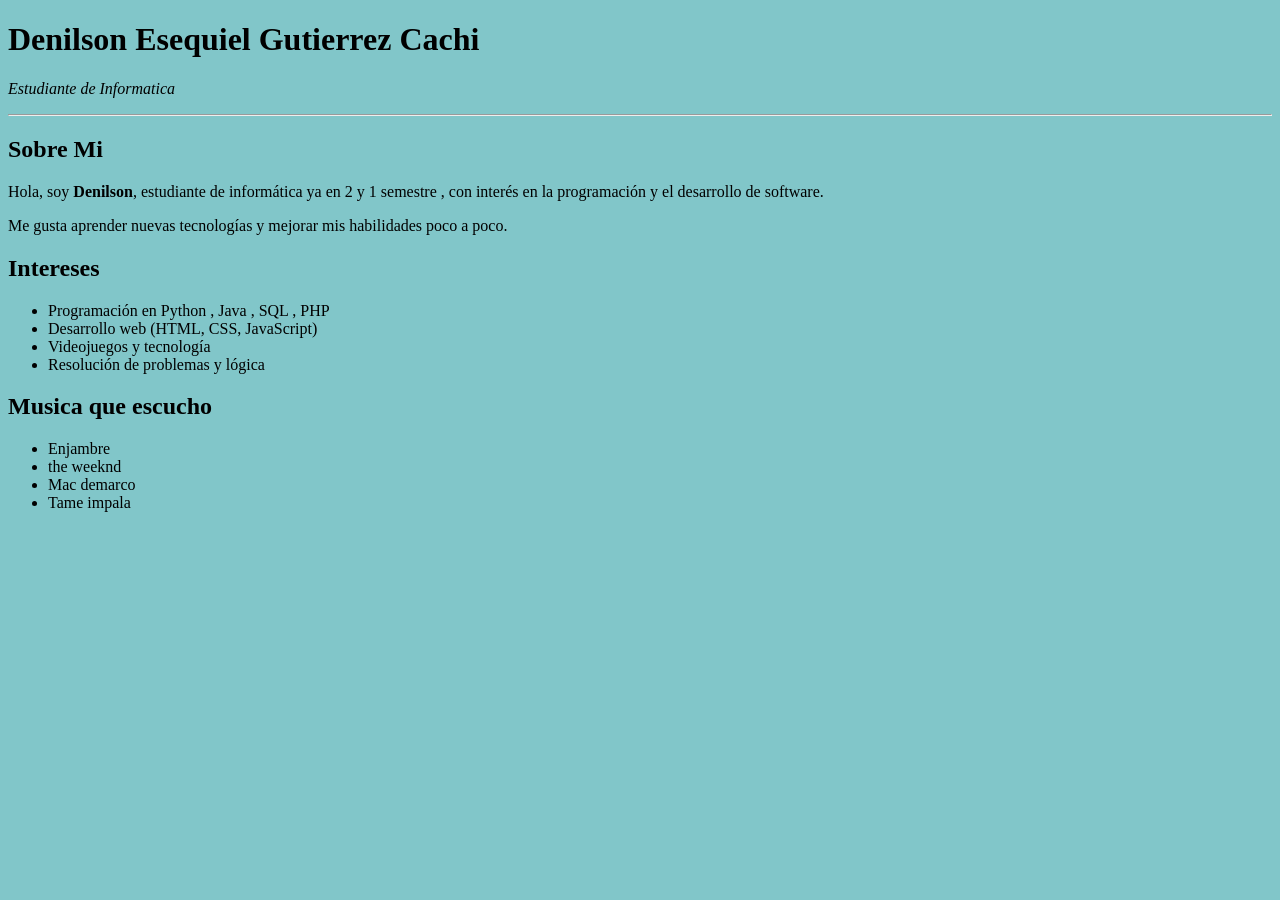
==== index.html @ 7f21762f "mi pagina" ====
<!DOCTYPE html>
<html lang="en" >
<head>
    <meta charset="UTF-8">
    <meta name="viewport" content="width=device-width, initial-scale=1.0">
    <title>Document</title>
</head>
<body bgcolor="#81C6C9">
    <h1>Denilson Esequiel Gutierrez Cachi</h1>
    <p><em>Estudiante de Informatica</em></p>
    <hr>
    <h2>Sobre Mi</h2>
    <p>Hola, soy <strong>Denilson</strong>, estudiante de informática ya en 2 y 1 semestre , con interés en la programación y el desarrollo de software.</p>
    <p> Me gusta aprender nuevas tecnologías y mejorar mis habilidades poco a poco.</p>
    <h2>Intereses</h2>
    <ul>
        <li>Programación en Python , Java , SQL , PHP</li>
        <li>Desarrollo web (HTML, CSS, JavaScript)</li>
        <li>Videojuegos y tecnología</li>
        <li>Resolución de problemas y lógica</li>
    </ul>
    <h2>Musica que escucho</h2>
    <ul>
        <li>Enjambre</li>
        <li>the weeknd</li>
        <li>Mac demarco</li>
        <li>Tame impala</li>
    </ul>
</body>
</html>
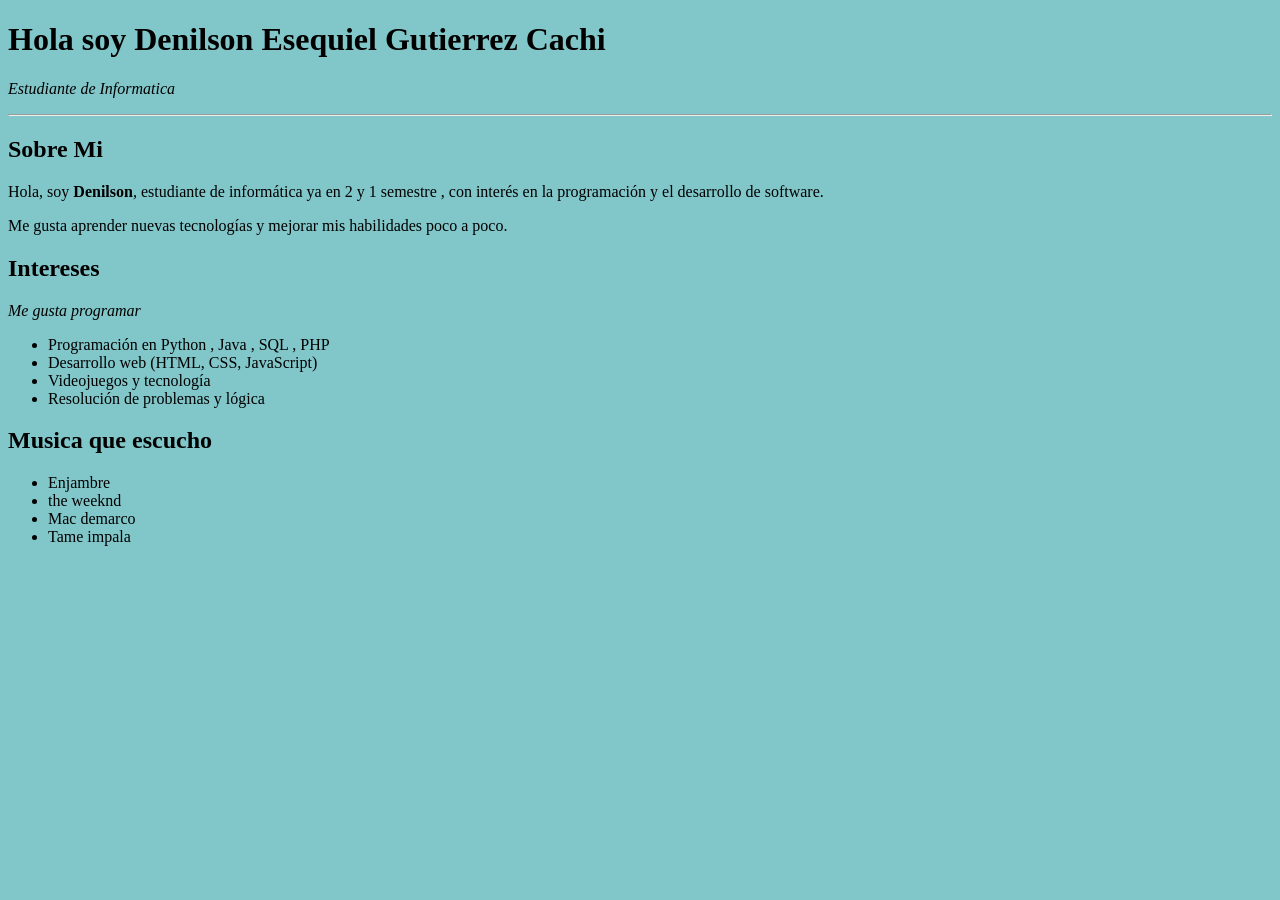
==== commit 759ef49b: "imagen del html" ====
--- a/index.html
+++ b/index.html
@@ -6,13 +6,14 @@
     <title>Document</title>
 </head>
 <body bgcolor="#81C6C9">
-    <h1>Denilson Esequiel Gutierrez Cachi</h1>
+    <h1>Hola soy Denilson Esequiel Gutierrez Cachi</h1>
     <p><em>Estudiante de Informatica</em></p>
     <hr>
     <h2>Sobre Mi</h2>
     <p>Hola, soy <strong>Denilson</strong>, estudiante de informática ya en 2 y 1 semestre , con interés en la programación y el desarrollo de software.</p>
     <p> Me gusta aprender nuevas tecnologías y mejorar mis habilidades poco a poco.</p>
     <h2>Intereses</h2>
+    <p><em>Me gusta programar</em></p>
     <ul>
         <li>Programación en Python , Java , SQL , PHP</li>
         <li>Desarrollo web (HTML, CSS, JavaScript)</li>
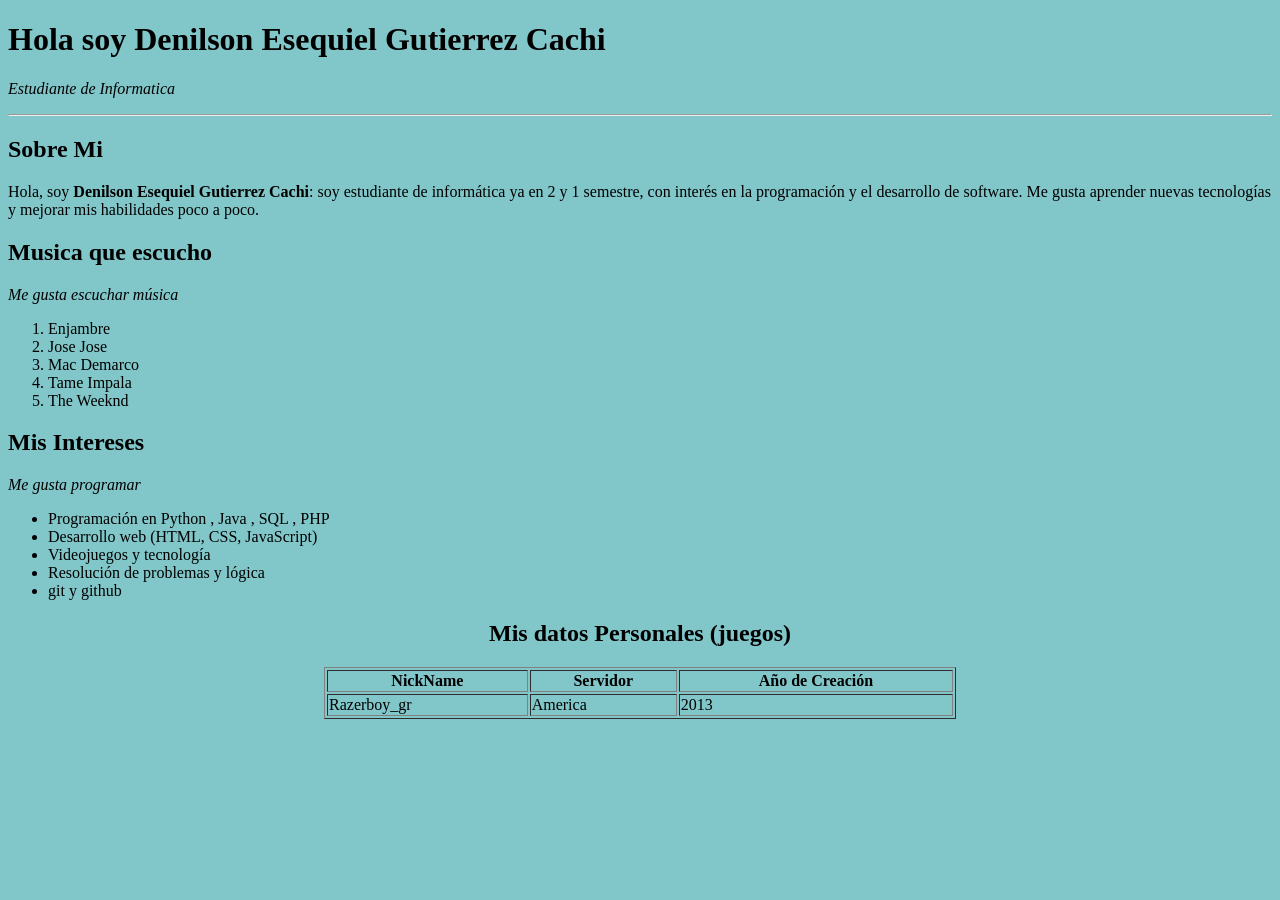
==== commit 42d913b2: "Merge branch 'main' of https://github.com/Denilson-Esequiel-Gutierrez-Cachi/Clase-HTML" ====
--- a/index.html
+++ b/index.html
@@ -1,31 +1,55 @@
 <!DOCTYPE html>
-<html lang="en" >
+<html lang="es" >
 <head>
     <meta charset="UTF-8">
     <meta name="viewport" content="width=device-width, initial-scale=1.0">
-    <title>Document</title>
+    <title id="Sobre Mi">Sobre Mi</title>
 </head>
 <body bgcolor="#81C6C9">
-    <h1>Hola soy Denilson Esequiel Gutierrez Cachi</h1>
+    <h1 id="presentacion">Hola soy Denilson Esequiel Gutierrez Cachi</h1>
     <p><em>Estudiante de Informatica</em></p>
     <hr>
-    <h2>Sobre Mi</h2>
-    <p>Hola, soy <strong>Denilson</strong>, estudiante de informática ya en 2 y 1 semestre , con interés en la programación y el desarrollo de software.</p>
-    <p> Me gusta aprender nuevas tecnologías y mejorar mis habilidades poco a poco.</p>
-    <h2>Intereses</h2>
+
+    <h2 class="seccion">Sobre Mi</h2>
+    <p class="texto">Hola, soy <strong>Denilson Esequiel Gutierrez Cachi</strong>: 
+        soy estudiante de informática ya en 2 y 1 semestre, 
+        con interés en la programación y el desarrollo de software.
+        Me gusta aprender nuevas tecnologías y mejorar mis habilidades poco a poco.
+    </p>
+    
+    <h2 class="gustos">Musica que escucho</h2>
+    <p><em>Me gusta escuchar música</em></p>
+    <ol id="listas-musica">
+        <li>Enjambre </li>
+        <li>Jose Jose</li>
+        <li>Mac Demarco</li>
+        <li>Tame Impala</li>
+        <li>The Weeknd</li>
+    </ol>
+
+    <h2 class="gustos">Mis Intereses</h2>
     <p><em>Me gusta programar</em></p>
-    <ul>
+    <ul id="listas-intereses"> 
         <li>Programación en Python , Java , SQL , PHP</li>
         <li>Desarrollo web (HTML, CSS, JavaScript)</li>
         <li>Videojuegos y tecnología</li>
         <li>Resolución de problemas y lógica</li>
+        <li>git y github</li>
     </ul>
-    <h2>Musica que escucho</h2>
-    <ul>
-        <li>Enjambre</li>
-        <li>the weeknd</li>
-        <li>Mac demarco</li>
-        <li>Tame impala</li>
-    </ul>
+    
+    <table class="tabla-juegos" border="1" style="width: 50%; margin: auto;">
+        <h2 style="text-align: center;">Mis datos Personales (juegos)</h2>
+        <tr>
+            <th>NickName</th>
+            <th>Servidor</th>
+            <th>Año de Creación</th>
+        </tr>
+        <tr>
+            <td>Razerboy_gr</td>
+            <td>America</td>
+            <td>2013</td>
+        </tr>
+    </table>
+
 </body>
 </html>
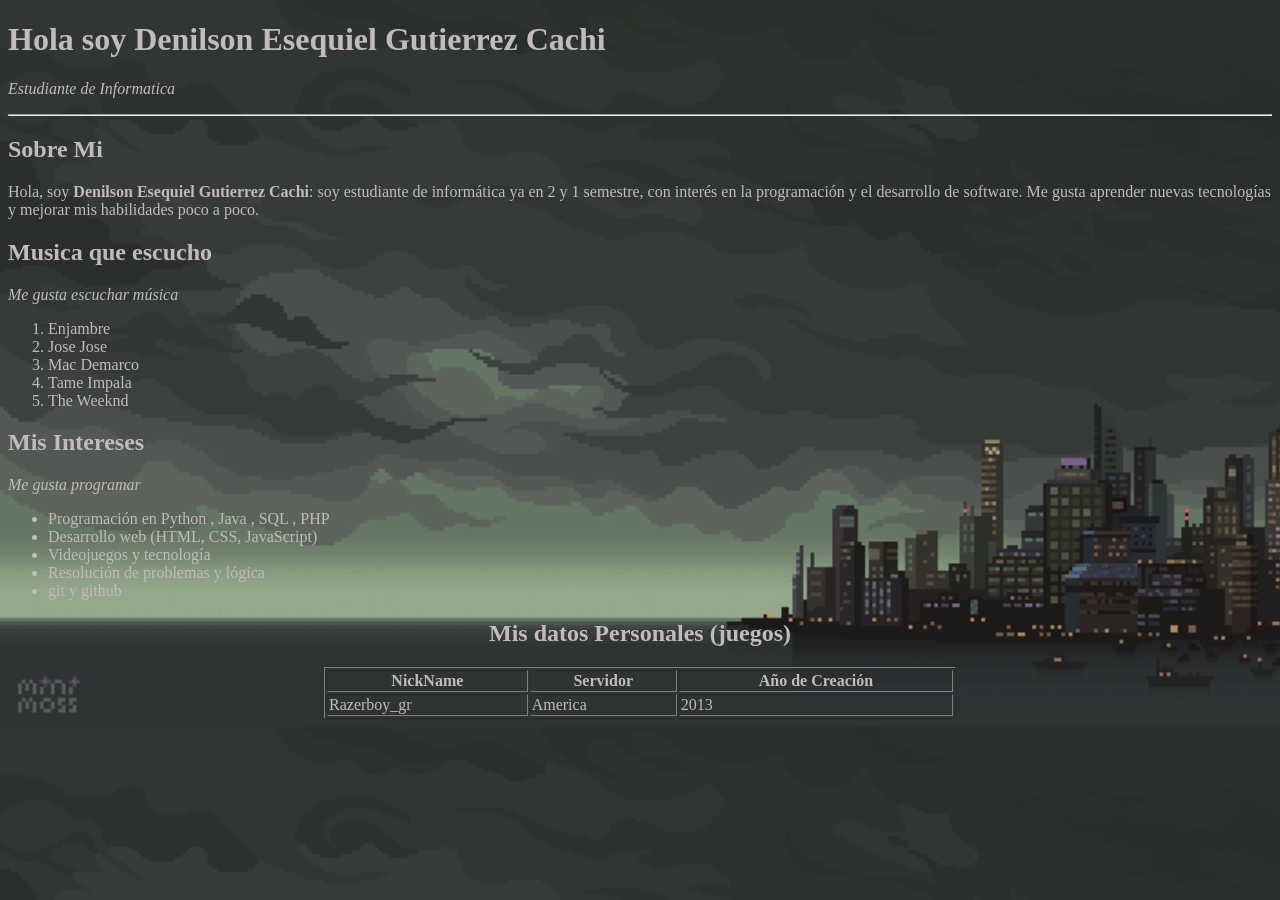
==== commit 6d6bbcbc: "Merge branch 'main' of https://github.com/Denilson-Esequiel-Gutierrez-Cachi/Clase-HTML" ====
--- a/index.html
+++ b/index.html
@@ -5,7 +5,7 @@
     <meta name="viewport" content="width=device-width, initial-scale=1.0">
     <title id="Sobre Mi">Sobre Mi</title>
 </head>
-<body bgcolor="#81C6C9">
+<body style="background-image: url('fondo.gif'); background-size: cover; color: rgb(194, 187, 187);">
     <h1 id="presentacion">Hola soy Denilson Esequiel Gutierrez Cachi</h1>
     <p><em>Estudiante de Informatica</em></p>
     <hr>
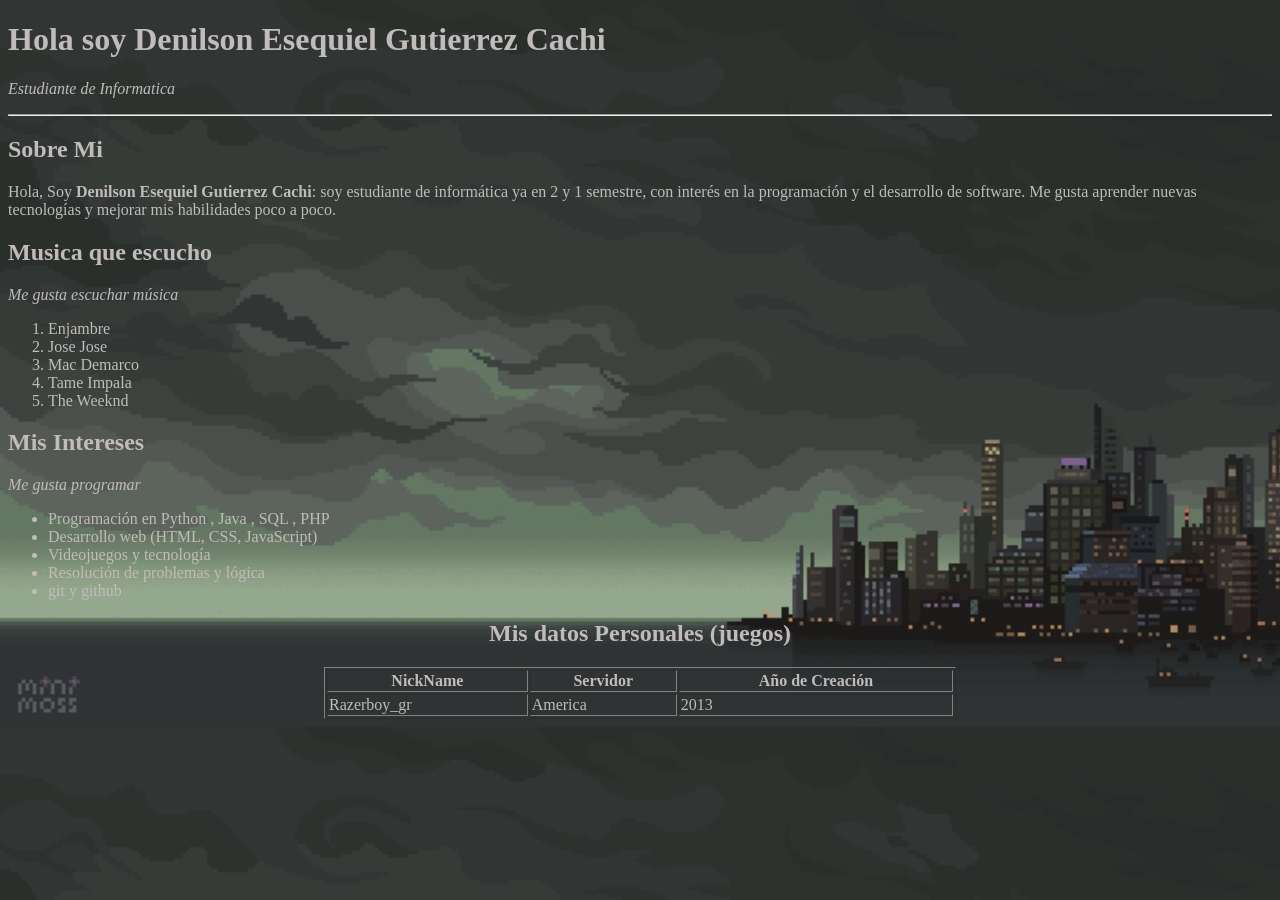
==== commit de653da9: "Agrege mi Sobre Mi" ====
--- a/index.html
+++ b/index.html
@@ -11,7 +11,7 @@
     <hr>
 
     <h2 class="seccion">Sobre Mi</h2>
-    <p class="texto">Hola, soy <strong>Denilson Esequiel Gutierrez Cachi</strong>: 
+    <p class="texto">Hola, Soy <strong>Denilson Esequiel Gutierrez Cachi</strong>: 
         soy estudiante de informática ya en 2 y 1 semestre, 
         con interés en la programación y el desarrollo de software.
         Me gusta aprender nuevas tecnologías y mejorar mis habilidades poco a poco.
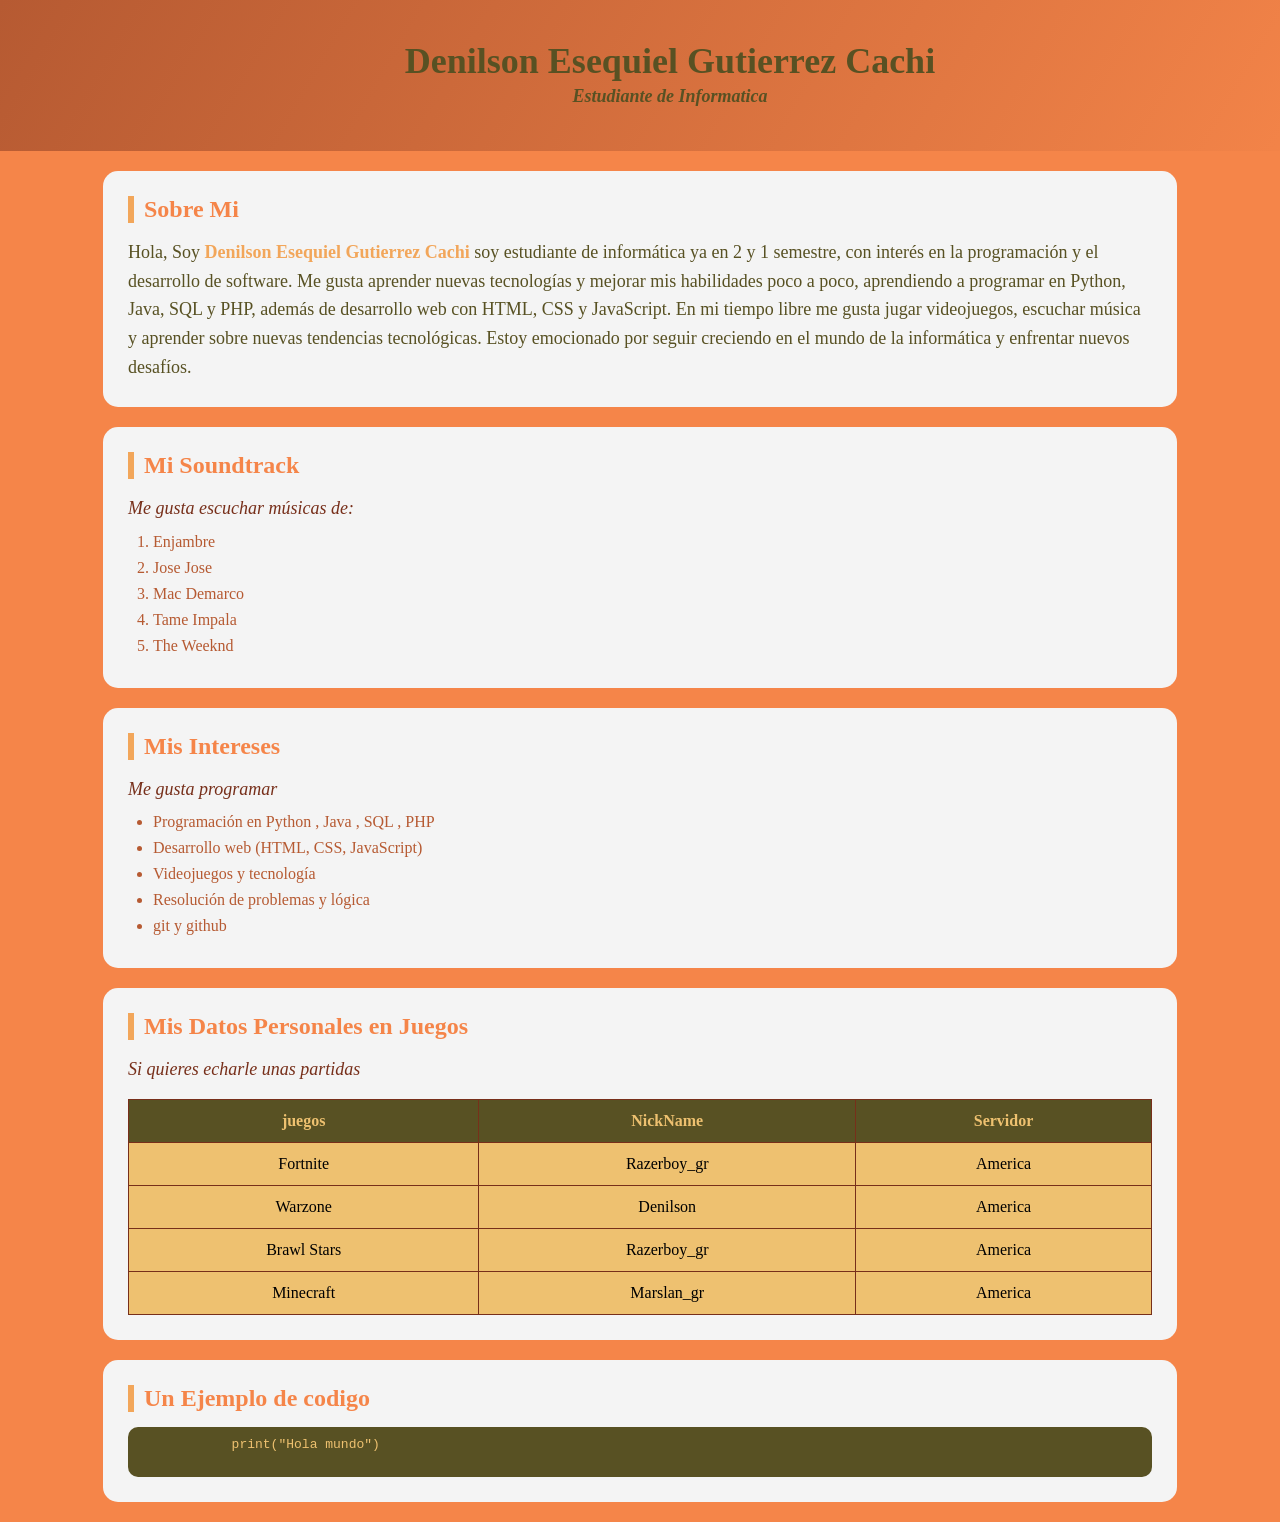
==== commit a2ec7a85: "Sobre Mi en CSS" ====
--- a/index.html
+++ b/index.html
@@ -4,52 +4,89 @@
     <meta charset="UTF-8">
     <meta name="viewport" content="width=device-width, initial-scale=1.0">
     <title id="Sobre Mi">Sobre Mi</title>
+    <link rel="stylesheet" href="styles.css">
+    
 </head>
-<body style="background-image: url('fondo.gif'); background-size: cover; color: rgb(194, 187, 187);">
-    <h1 id="presentacion">Hola soy Denilson Esequiel Gutierrez Cachi</h1>
-    <p><em>Estudiante de Informatica</em></p>
-    <hr>
+<body>
 
+    <header id="presentacion">
+        <h1>Denilson Esequiel Gutierrez Cachi</h1>
+        <p><em class="letra-pre">Estudiante de Informatica</em></p>
+    </header>
+
+    <section class="card">
     <h2 class="seccion">Sobre Mi</h2>
-    <p class="texto">Hola, Soy <strong>Denilson Esequiel Gutierrez Cachi</strong>: 
+    <p>Hola, Soy <strong class="letra">Denilson Esequiel Gutierrez Cachi</strong>
         soy estudiante de informática ya en 2 y 1 semestre, 
         con interés en la programación y el desarrollo de software.
-        Me gusta aprender nuevas tecnologías y mejorar mis habilidades poco a poco.
+        Me gusta aprender nuevas tecnologías y mejorar mis habilidades poco a poco, 
+        aprendiendo a programar en Python, Java, SQL y PHP, además de desarrollo web con HTML, CSS y JavaScript.
+         En mi tiempo libre me gusta jugar videojuegos, escuchar música y aprender sobre nuevas tendencias tecnológicas.
+         Estoy emocionado por seguir creciendo en el mundo de la informática y enfrentar nuevos desafíos.
     </p>
-    
-    <h2 class="gustos">Musica que escucho</h2>
-    <p><em>Me gusta escuchar música</em></p>
-    <ol id="listas-musica">
+    </section>
+
+    <section class="card">
+    <h2 class="seccion">Mi Soundtrack</h2>
+    <p><em>Me gusta escuchar músicas de:</em></p>
+    <ol>
         <li>Enjambre </li>
         <li>Jose Jose</li>
         <li>Mac Demarco</li>
         <li>Tame Impala</li>
         <li>The Weeknd</li>
     </ol>
+    </section>
 
-    <h2 class="gustos">Mis Intereses</h2>
+    <section class="card">
+    <h2 class="seccion">Mis Intereses</h2>
     <p><em>Me gusta programar</em></p>
-    <ul id="listas-intereses"> 
+    <ul> 
         <li>Programación en Python , Java , SQL , PHP</li>
         <li>Desarrollo web (HTML, CSS, JavaScript)</li>
         <li>Videojuegos y tecnología</li>
         <li>Resolución de problemas y lógica</li>
         <li>git y github</li>
     </ul>
+    </section>
+
+    <section class="card">
+    <h2 class="seccion">Mis Datos Personales en Juegos</h2>
+    <p><em>Si quieres echarle unas partidas</em></p>
     
-    <table class="tabla-juegos" border="1" style="width: 50%; margin: auto;">
-        <h2 style="text-align: center;">Mis datos Personales (juegos)</h2>
+    <table class="tabla-juegos">
         <tr>
+            <th>juegos</th>
             <th>NickName</th>
             <th>Servidor</th>
-            <th>Año de Creación</th>
         </tr>
         <tr>
+            <td>Fortnite</td>
             <td>Razerboy_gr</td>
             <td>America</td>
-            <td>2013</td>
+        </tr>
+        <tr>
+            <td>Warzone</td>
+            <td>Denilson</td>
+            <td>America</td>
+        </tr>
+        <tr>
+            <td>Brawl Stars</td>
+            <td>Razerboy_gr</td>
+            <td>America</td>
+        </tr>
+        <tr>
+            <td>Minecraft</td>
+            <td>Marslan_gr</td>
+            <td>America</td>
         </tr>
     </table>
-
+    </section>
+    <section class="card">
+    <h2 class="seccion"> Un Ejemplo de codigo</h2>
+        <pre class="codigo">
+            print("Hola mundo")
+        </pre>
+    </section>
 </body>
 </html>
--- a/styles.css
+++ b/styles.css
@@ -0,0 +1,88 @@
+* {
+  margin: 0;
+  padding: 0;
+}
+body{
+    margin: 0;
+    background-color: #F58549;
+    background-size: cover;;
+}
+
+h1{
+    color : #585123;
+    font-size: 36px;
+}
+p{
+    color: #585123;
+    font-size: 18px;
+    line-height: 1.6;
+    
+}
+#presentacion{
+    background: linear-gradient(120deg, #B65A32, #f58549);
+    padding:40px 30px;
+    text-align: center;
+    width: 100%;
+
+}
+.letra-pre{
+    color: #585123;
+    font-weight: bold;
+}
+.card {
+  background-color: #f4f4f4;
+  width: 80%;
+  margin: 20px auto;
+  padding: 25px;
+  border-radius: 15px;
+}
+.seccion{
+    color: #F58549;
+    margin-bottom: 15px;
+    border-left: 6px solid #F2A65A;
+    padding-left: 10px;
+}
+.letra{
+    color: #F2A65A;
+    font-weight: bold;
+}
+em{
+    color: #772F1A;
+    font-style: italic;
+}
+li{
+    margin-bottom: 8px;
+    color: #B65A32;
+}
+ul{
+    margin-left: 25px;
+    margin-top: 10px;
+}
+ol{
+    margin-left: 25px;
+    margin-top: 10px;
+}
+.tabla-juegos{
+    border-collapse: collapse;
+    width: 100%;
+    margin-top: 15px;
+}
+
+th{
+    background-color: #585123;
+    color: #EEC170;
+    padding: 12px;
+    border: 1px solid #772F1A;
+}
+td{
+    background-color: #EEC170;
+    padding: 12px;
+    text-align: center;
+    border: 1px solid #772F1A;
+}
+.codigo {
+  background-color: #585123;
+  color: #EEC170;
+  padding: 10px;
+  border-radius: 10px;
+}
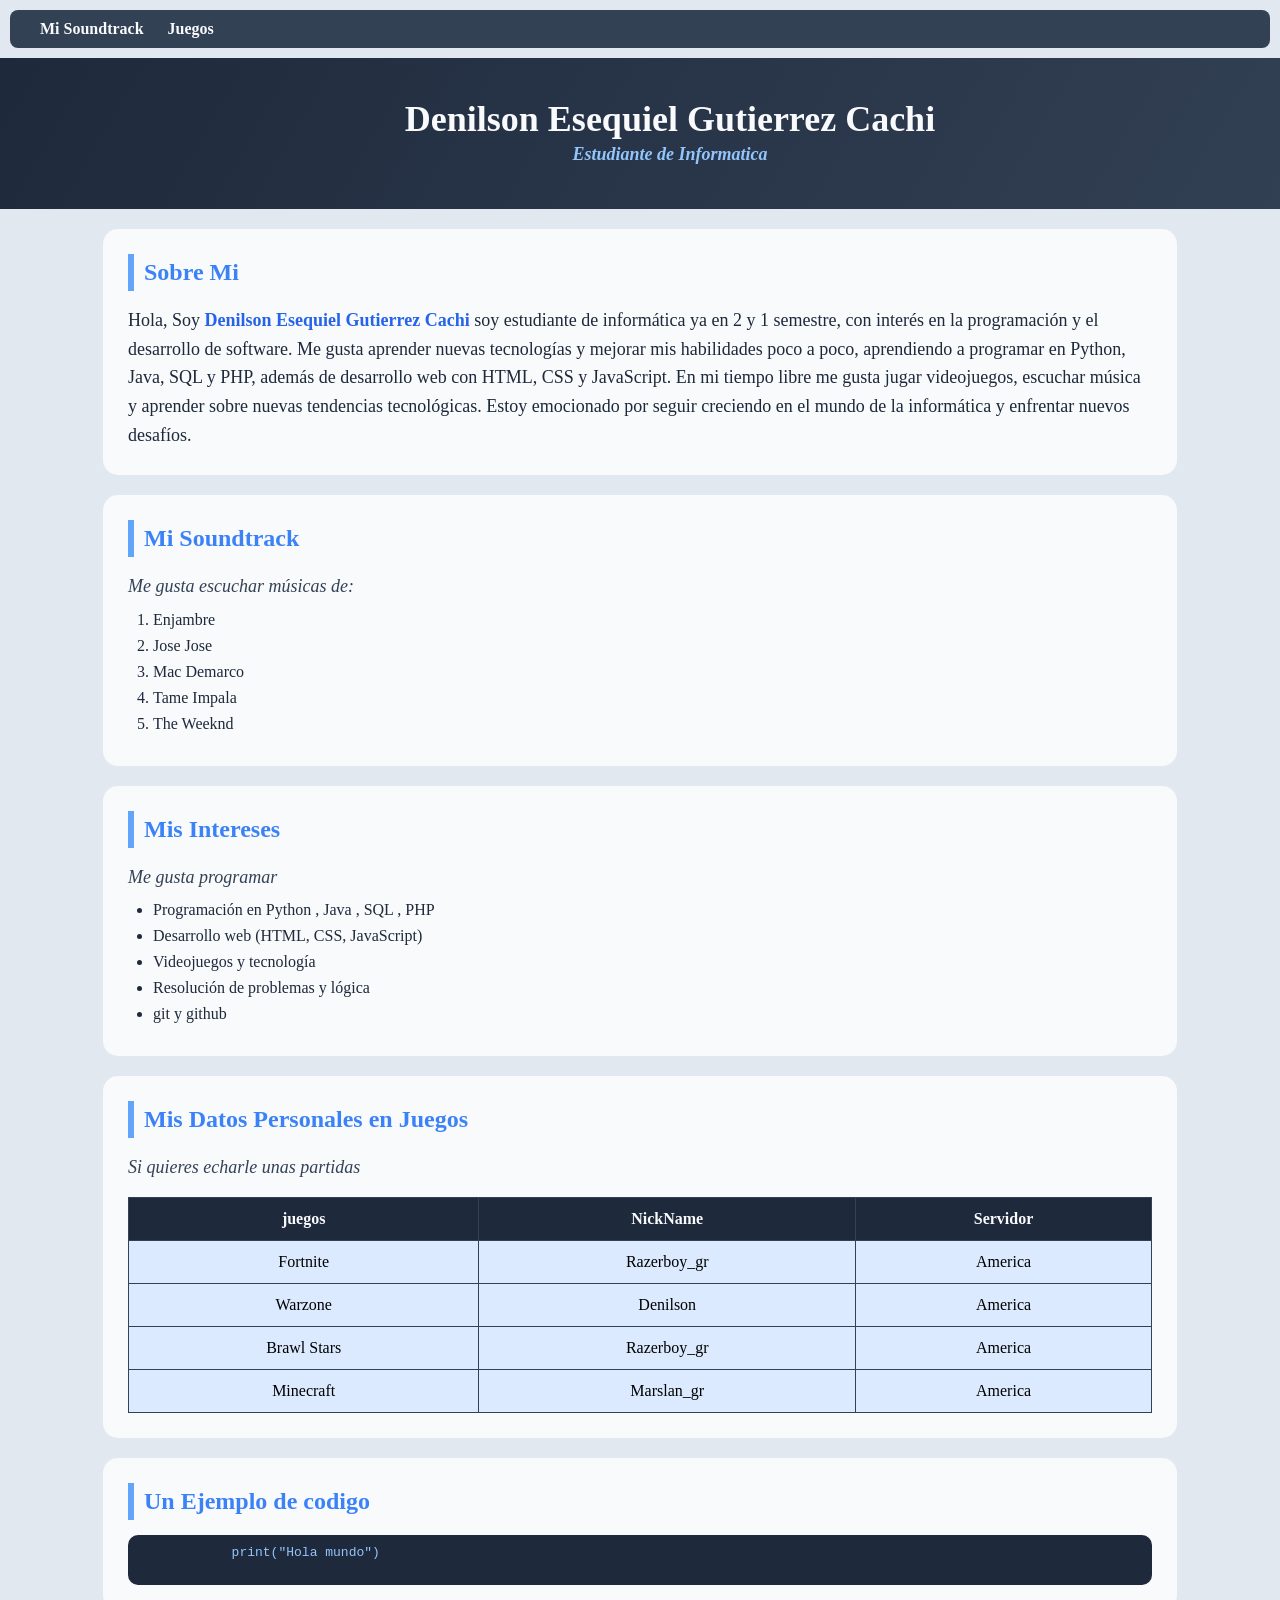
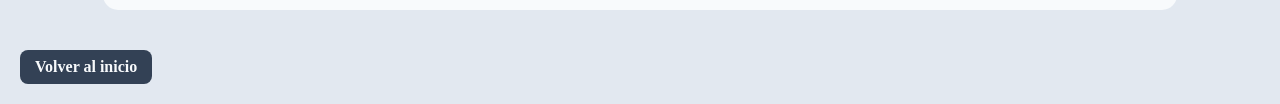
==== commit 22839785: "3 mini-paginas" ====
--- a/index.html
+++ b/index.html
@@ -3,18 +3,21 @@
 <head>
     <meta charset="UTF-8">
     <meta name="viewport" content="width=device-width, initial-scale=1.0">
-    <title id="Sobre Mi">Sobre Mi</title>
+    <title >Sobre Mi</title>
     <link rel="stylesheet" href="styles.css">
     
 </head>
 <body>
-
+    <nav>
+        <a href="musica.html">Mi Soundtrack</a>
+        <a href="juegos.html">Juegos</a>
+    </nav>
     <header id="presentacion">
         <h1>Denilson Esequiel Gutierrez Cachi</h1>
         <p><em class="letra-pre">Estudiante de Informatica</em></p>
     </header>
 
-    <section class="card">
+    <section id="sobre-mi" class="card">
     <h2 class="seccion">Sobre Mi</h2>
     <p>Hola, Soy <strong class="letra">Denilson Esequiel Gutierrez Cachi</strong>
         soy estudiante de informática ya en 2 y 1 semestre, 
@@ -88,5 +91,8 @@
             print("Hola mundo")
         </pre>
     </section>
+    <a href="index.html#sobre-mi" class="volver">Volver al inicio</a>
+
+
 </body>
 </html>
--- a/styles.css
+++ b/styles.css
@@ -1,67 +1,77 @@
 * {
-  margin: 0;
-  padding: 0;
+    margin: 0;
+    padding: 0;
 }
+
 body{
     margin: 0;
-    background-color: #F58549;
-    background-size: cover;;
+    background-color: #E2E8F0;
+    background-size: cover;
 }
 
 h1{
-    color : #585123;
+    color : #F8FAFC; 
     font-size: 36px;
 }
+
 p{
-    color: #585123;
+    color: #1E293B;
     font-size: 18px;
     line-height: 1.6;
-    
 }
+
 #presentacion{
-    background: linear-gradient(120deg, #B65A32, #f58549);
+    background: linear-gradient(120deg, #1E293B, #334155);
     padding:40px 30px;
     text-align: center;
     width: 100%;
+}
 
-}
 .letra-pre{
-    color: #585123;
+    color: #93C5FD; 
     font-weight: bold;
 }
+
 .card {
-  background-color: #f4f4f4;
-  width: 80%;
-  margin: 20px auto;
-  padding: 25px;
-  border-radius: 15px;
+    background-color: #F8FAFC; 
+    width: 80%;
+    margin: 20px auto;
+    padding: 25px;
+    border-radius: 15px;
 }
+
 .seccion{
-    color: #F58549;
+    color: #3B82F6;
     margin-bottom: 15px;
-    border-left: 6px solid #F2A65A;
+    border-left: 6px solid #60A5FA;
     padding-left: 10px;
 }
+
 .letra{
-    color: #F2A65A;
+    color: #2563EB;
     font-weight: bold;
 }
+
 em{
-    color: #772F1A;
+    color: #334155;
     font-style: italic;
 }
+
 li{
     margin-bottom: 8px;
-    color: #B65A32;
+    color: #1E293B;
 }
+
 ul{
     margin-left: 25px;
     margin-top: 10px;
 }
+
 ol{
     margin-left: 25px;
     margin-top: 10px;
 }
+
 .tabla-juegos{
     border-collapse: collapse;
     width: 100%;
@@ -69,20 +79,81 @@
 }
 
 th{
-    background-color: #585123;
-    color: #EEC170;
+    background-color: #1E293B;
+    color: #F8FAFC;
     padding: 12px;
-    border: 1px solid #772F1A;
+    border: 1px solid #334155;
 }
+
 td{
-    background-color: #EEC170;
+    background-color: #DBEAFE;
     padding: 12px;
     text-align: center;
-    border: 1px solid #772F1A;
+    border: 1px solid #334155;
 }
+
 .codigo {
-  background-color: #585123;
-  color: #EEC170;
-  padding: 10px;
-  border-radius: 10px;
+    background-color: #1E293B;
+    color: #93C5FD;
+    padding: 10px;
+    border-radius: 10px;
 }
+
+nav {
+    margin: 10px;
+    background-color: #334155;
+    padding: 10px 20px;
+    border-radius: 8px;
+    margin-bottom: 10px;
+}
+
+nav a {
+    color: #F8FAFC;
+    text-decoration: none;
+    font-weight: bold;
+    margin: 0px 10px ;
+}
+
+nav a:hover {
+    color: #60A5FA;
+    text-decoration: underline;
+}
+
+.card-musica {
+    background-color: #F8FAFC;
+    width: 50%;
+    margin: 20px auto;
+    padding: 25px;
+    border-radius: 15px;
+}
+
+.imagen-cantante{
+    width: 100%;
+    margin: auto;
+    border-radius: 10px;
+}
+
+h2{
+    color: #1E293B;
+    padding: 5px;
+}
+.volver {
+    display: inline-block;
+    margin: 20px;
+    padding: 8px 15px;
+    background-color: #334155;
+    color: #F8FAFC;
+    text-decoration: none;
+    border-radius: 8px;
+    font-weight: bold;
+}
+
+.volver:hover {
+    background-color: #3B82F6;
+}
+figcaption {
+    margin-top: 8px;
+    font-size: 14px;
+    color: #334155;
+    text-align: center;
+}
